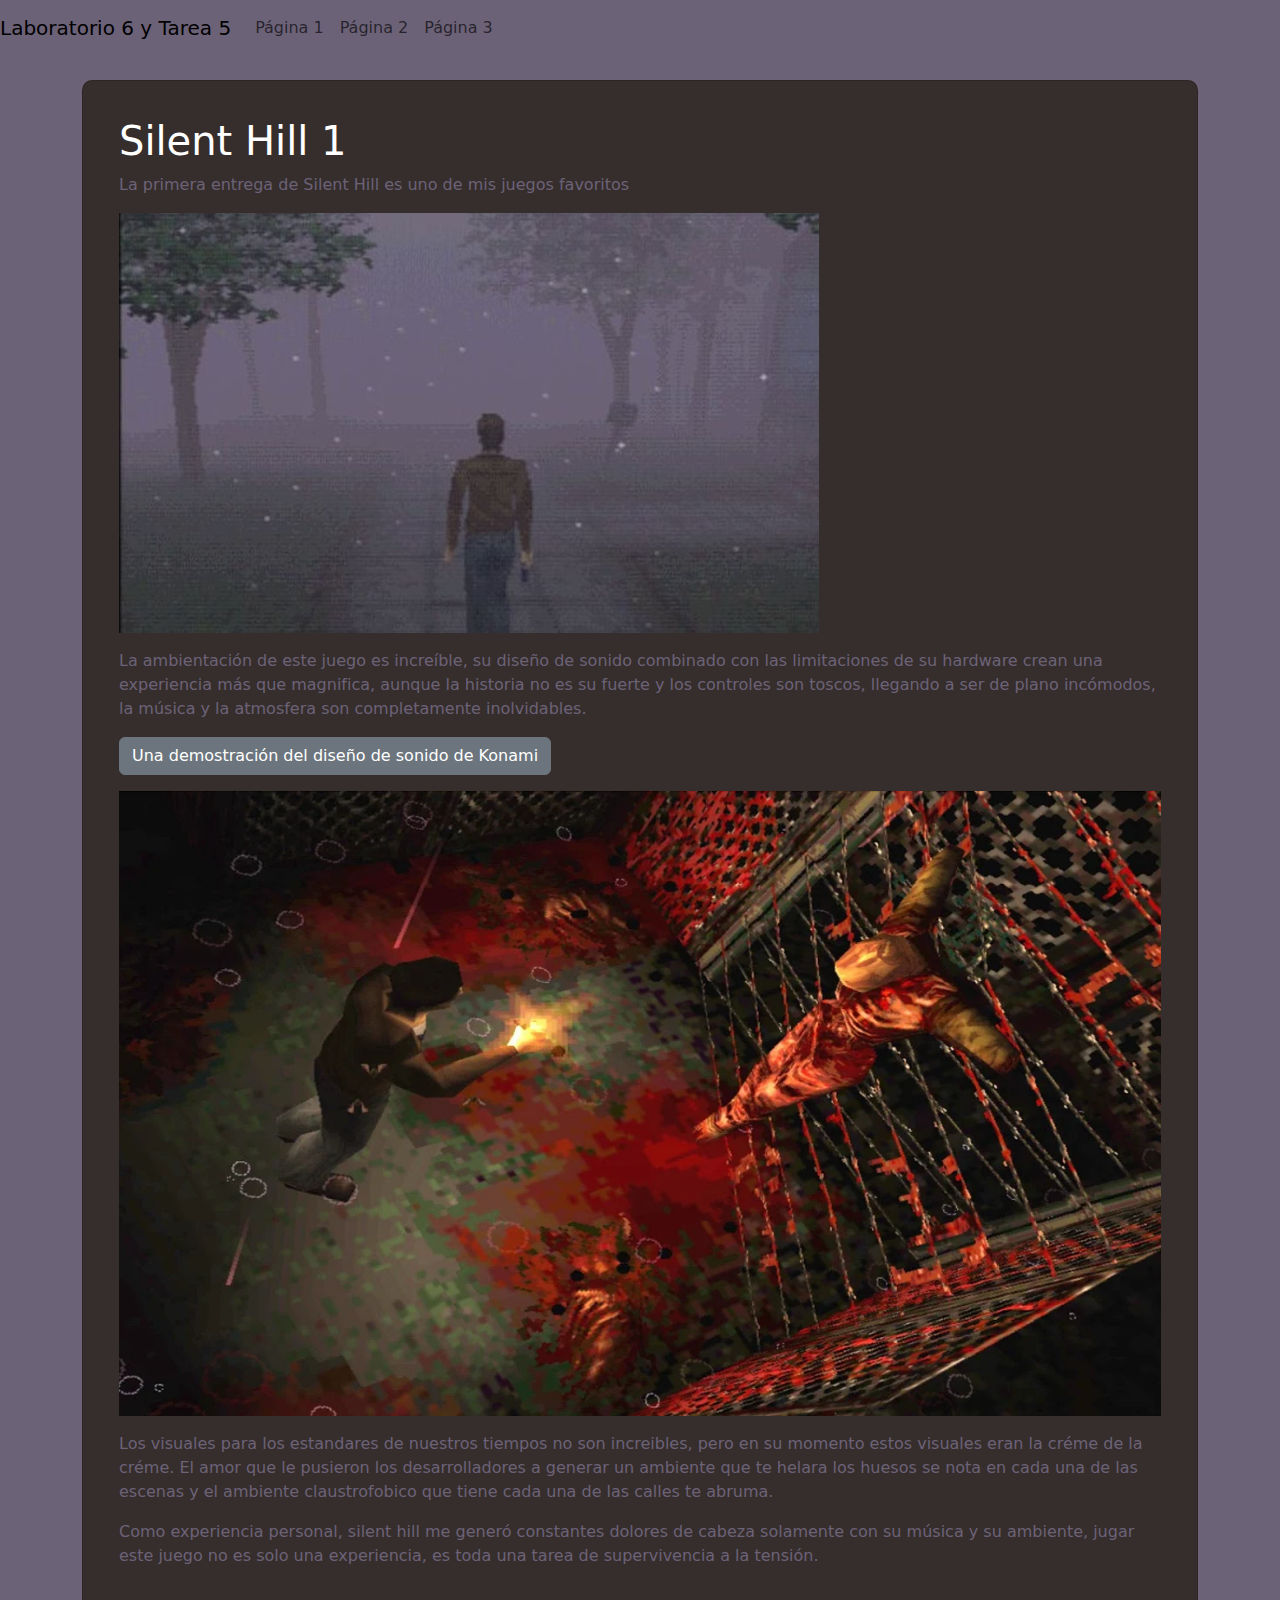
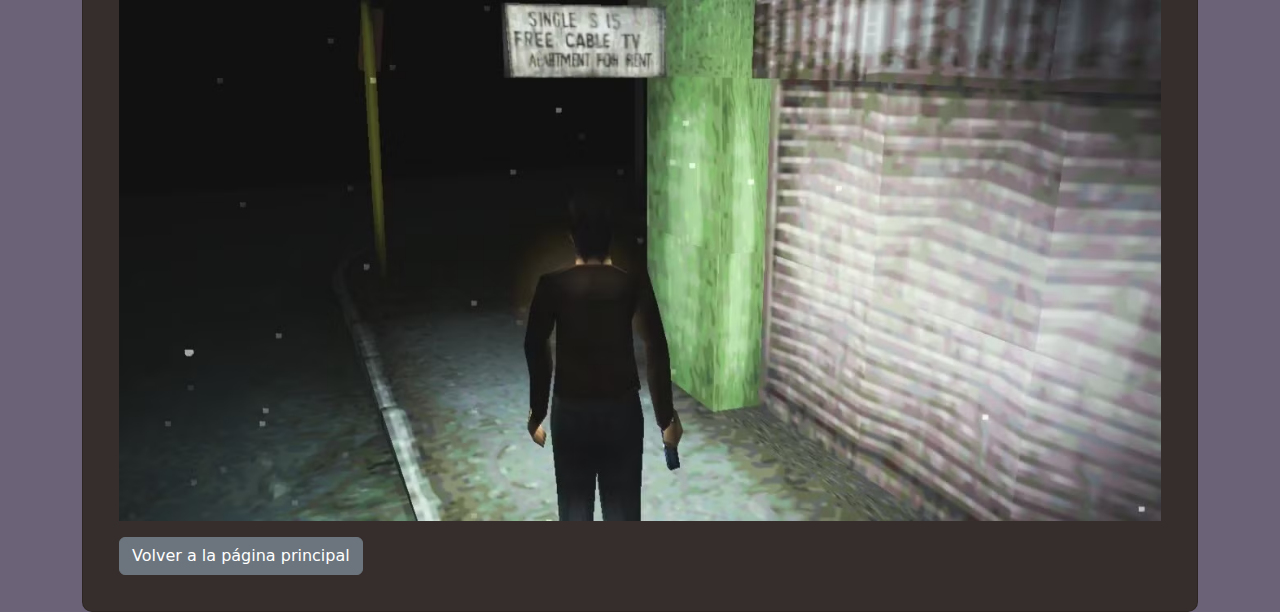
==== pag1.html @ 8d4612b8 "Actividad 3" ====
<!DOCTYPE html>
<html lang="es"></html>
<head>
    <meta charset="UTF-8">
    <meta name="viewport" content="width=device-width, initial-scale=1.0">
    <title>Silent Hill 1</title>
    <link rel="stylesheet" href="CSS/bootstrap.min.css">
    <link rel="stylesheet" href="CSS/css_pag1.css">
</head>
<body>
    <nav class="navbar navbar-expand-lg navbar-light" id="navigation">
        <a class="navbar-brand" href="index.html">Laboratorio 6 y Tarea 5</a>
        <div class="collapse navbar-collapse">
            <ul class="navbar-nav mr-auto">
                <li class="nav-item">
                    <a class="nav-link" href="pag1.html">Página 1</a>
                </li>
                <li class="nav-item">
                    <a class="nav-link" href="pag2.html">Página 2</a>
                </li>
                <li class="nav-item">
                    <a class="nav-link" href="pag3.html">Página 3</a>
                </li>
            </ul>
        </div>
    </nav>

    <div class="container mt-4">
        <div class="card">
            <div class="card-body">
                <h1 class="card-title">Silent Hill 1</h1>
                <p class="card-text">La primera entrega de Silent Hill es uno de mis juegos favoritos</p>
                <img src="IMG/sh1.jpg" alt="Silent Hill 1" class="img-fluid mb-3">
                <p class="card-text">
                    La ambientación de este juego es increíble, su diseño de sonido combinado con las limitaciones de su hardware crean una 
                    experiencia más que magnifica, aunque la historia no es su fuerte y los controles son toscos, llegando a ser de plano incómodos,
                    la música y la atmosfera son completamente inolvidables.
                </p>
                <audio id="audio" src="AUDIOS/03 - The Wait.mp3"></audio>
                <button id="btnaudio" class="btn btn-secondary" onclick="play()">Una demostración del diseño de sonido de Konami</button>
                <img src="IMG/1124.webp" alt="Silent Hill 1" class="img-fluid mt-3 mb-3">
                <p class="card-text">
                    Los visuales para los estandares de nuestros tiempos no son increibles, pero en su momento
                    estos visuales eran la créme de la créme. El amor que le pusieron los desarrolladores a generar un
                    ambiente que te helara los huesos se nota en cada una de las escenas y el ambiente claustrofobico que tiene cada
                    una de las calles te abruma.
                </p>
                <p class="card-text">
                    Como experiencia personal, silent hill me generó constantes dolores de cabeza solamente con su música y su ambiente, 
                    jugar este juego no es solo una experiencia, es toda una tarea de supervivencia a la tensión.   
                </p>
                <img src="IMG/Harry-Exploring-Silent-Hill.avif" alt="" class="img-fluid mt-3 mb-3">
                <a href="index.html" class="btn btn-secondary">Volver a la página principal</a>
            </div>
        </div>
    </div>
    <!--JS-->
    <script src="JS/bootstrap.bundle.min.js"></script>
    <script src="JS/JS_Pag1.js"></script>
</body>
</html>
---- CSS/css_pag1.css ----
body {
    background-color: rgb(108,98,120);
}
h1, p {
color: rgb(108,98,120)
}
.card {
    background-color: rgb(54,46,44); /* Darker tone */
    color: #ffffff; /* White text for contrast */
    padding: 20px;
    border-radius: 10px;
}
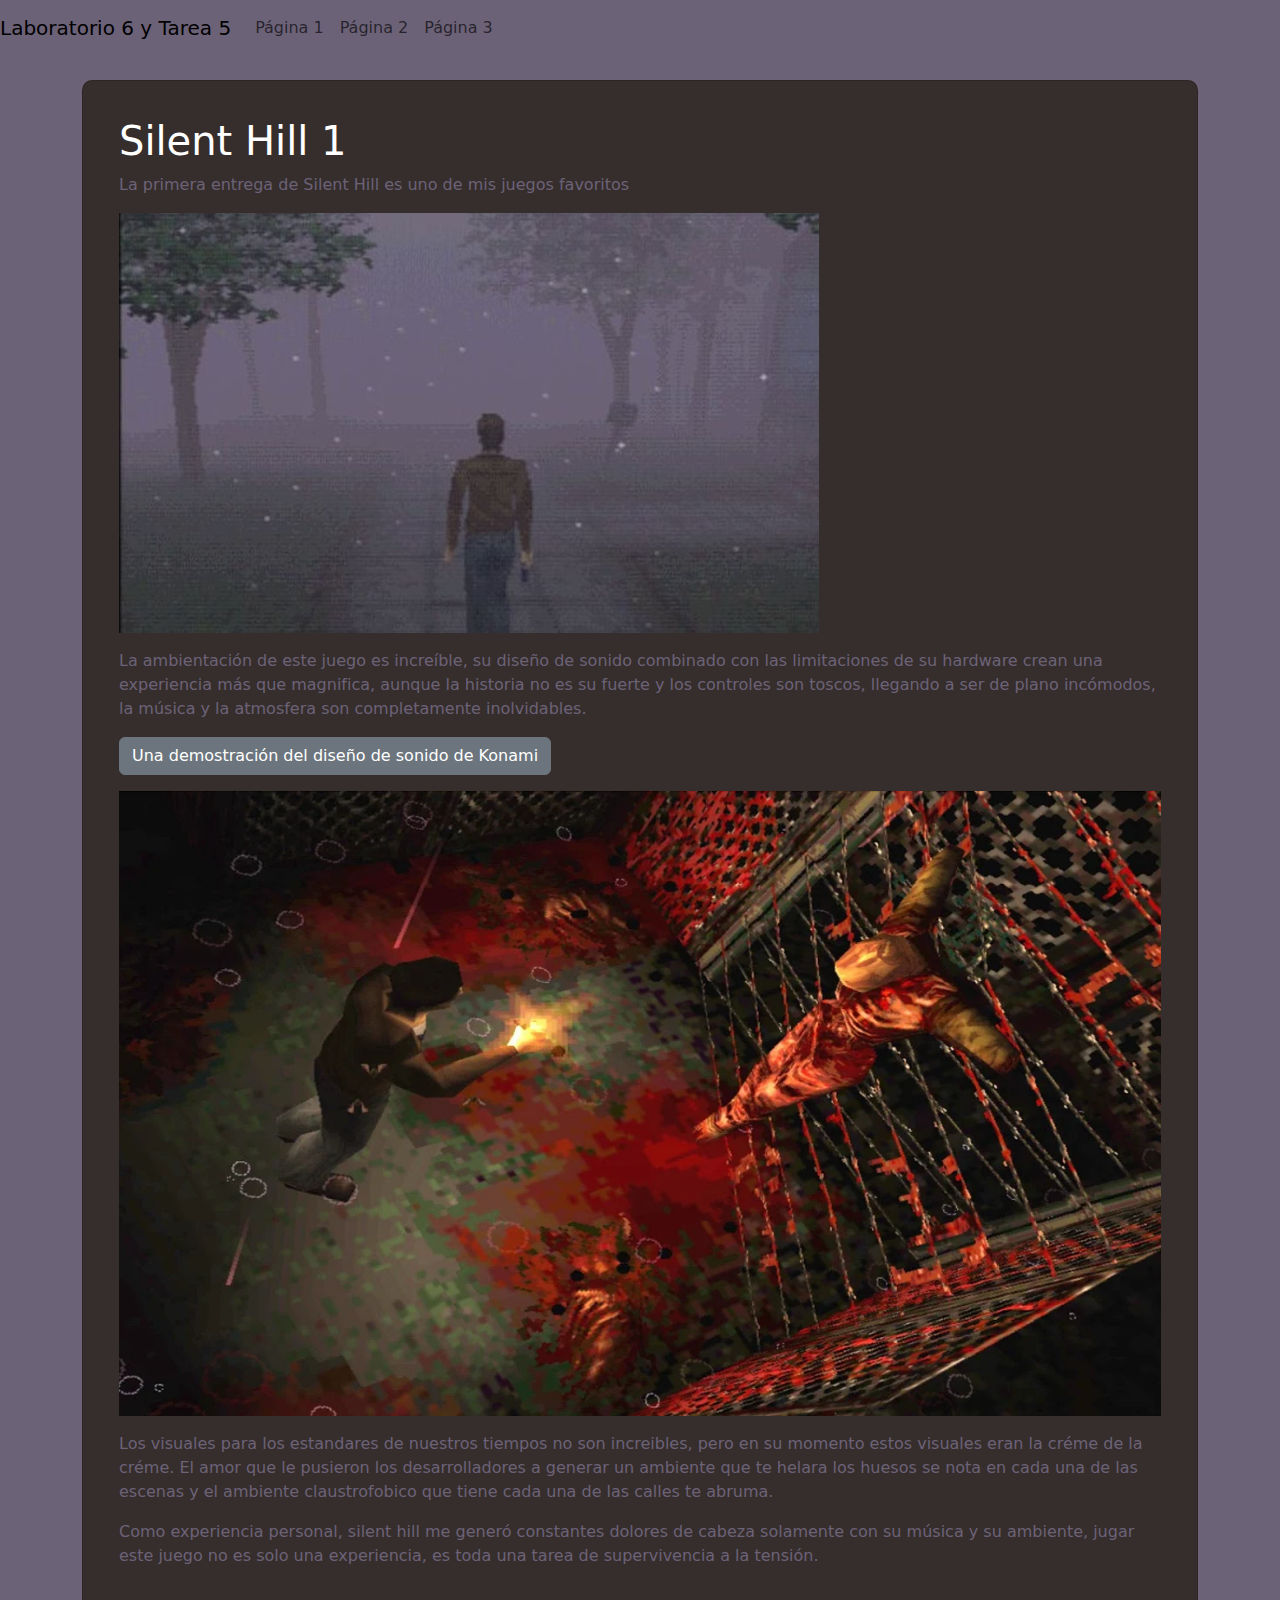
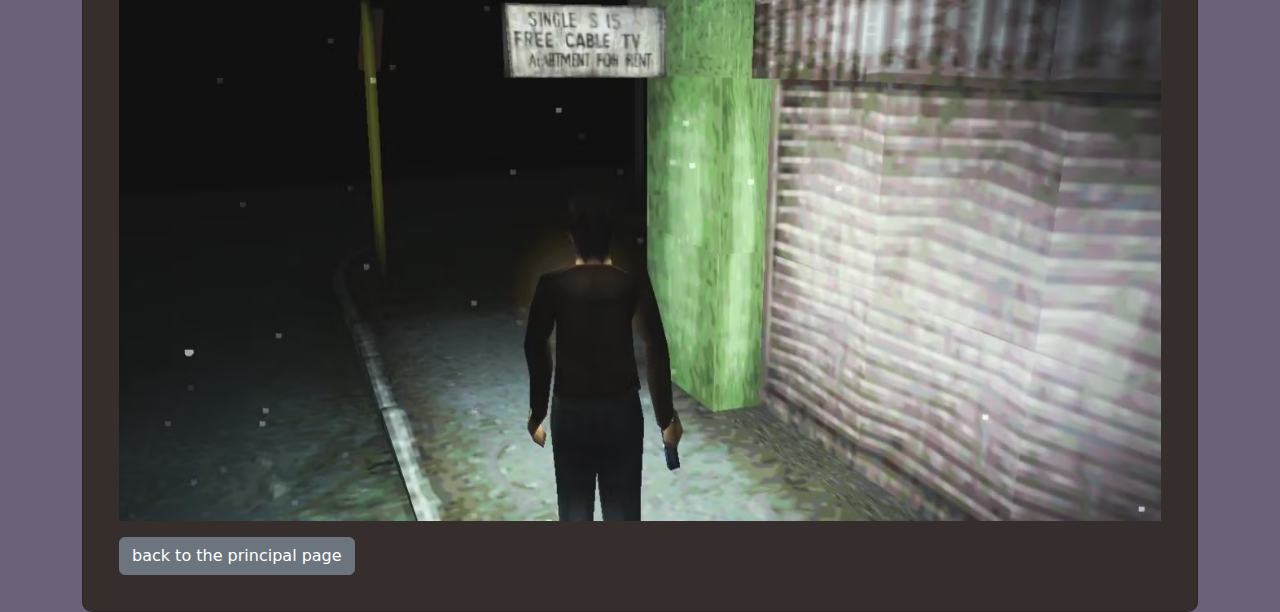
==== commit 345a90af: "cambie el texto de volver a pagina principal, a ingles como back to the principal page" ====
--- a/pag1.html
+++ b/pag1.html
@@ -50,7 +50,7 @@
                     jugar este juego no es solo una experiencia, es toda una tarea de supervivencia a la tensión.   
                 </p>
                 <img src="IMG/Harry-Exploring-Silent-Hill.avif" alt="" class="img-fluid mt-3 mb-3">
-                <a href="index.html" class="btn btn-secondary">Volver a la página principal</a>
+                <a href="index.html" class="btn btn-secondary">back to the principal page</a>
             </div>
         </div>
     </div>
